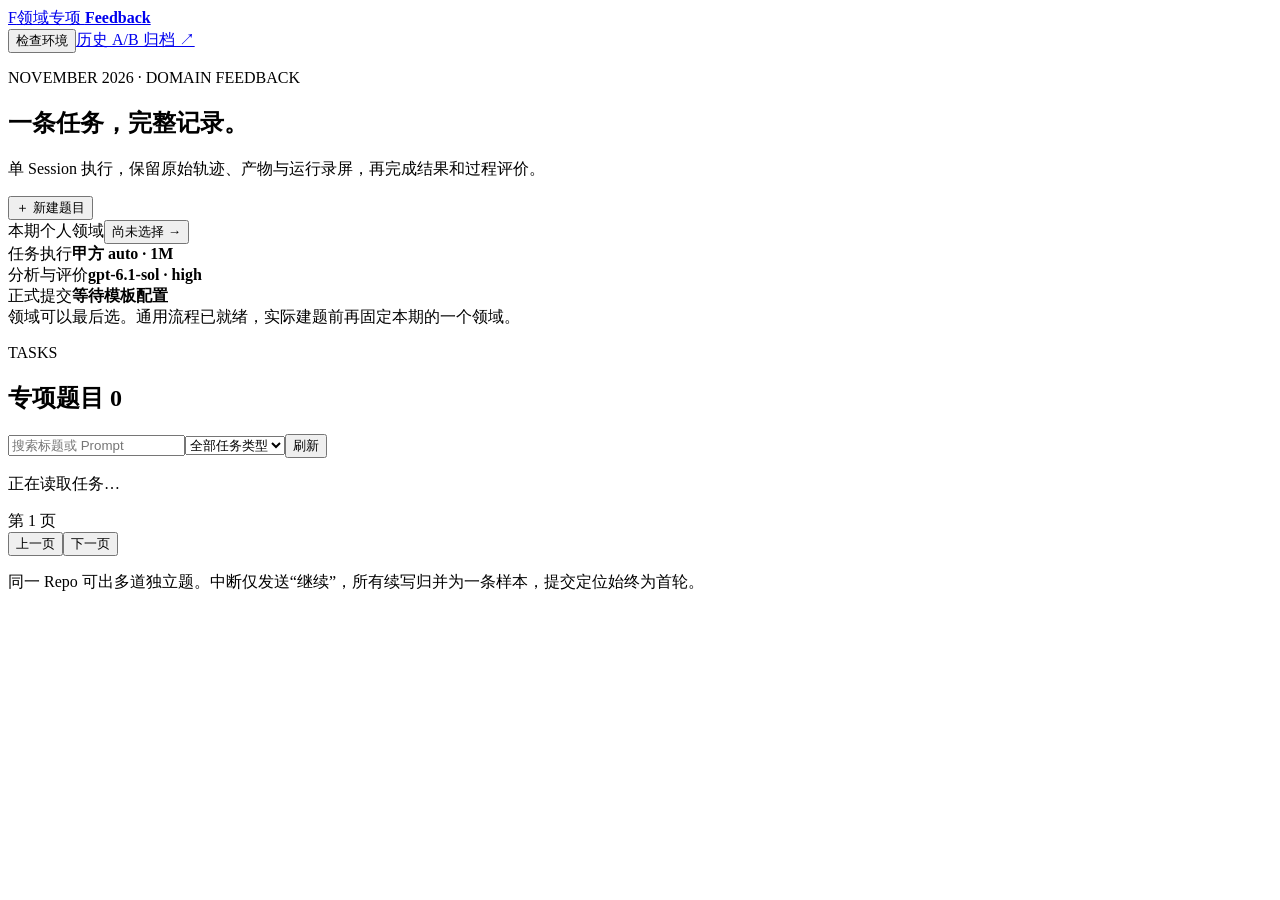
==== static/feedback.html @ 532daa07 "Implement single-session November domain feedback workflow" ====
<!doctype html>
<html lang="zh-CN">
<head>
  <meta charset="utf-8"><meta name="viewport" content="width=device-width, initial-scale=1">
  <title>领域专项 Feedback</title><link rel="stylesheet" href="/feedback.css">
  <script src="/feedback.js" defer></script>
</head>
<body>
<header class="top"><a class="brand" href="/">F<span>领域专项 <b>Feedback</b></span></a><nav><button id="environment">检查环境</button><a href="/pairwise.html">历史 A/B 归档 ↗</a></nav></header>
<main>
  <section class="intro"><div><p class="eyebrow">NOVEMBER 2026 · DOMAIN FEEDBACK</p><h1>一条任务，完整记录。</h1><p class="muted">单 Session 执行，保留原始轨迹、产物与运行录屏，再完成结果和过程评价。</p></div><button class="primary" id="new-task">＋ 新建题目</button></section>
  <section class="rules"><div><span class="small">本期个人领域</span><button id="profile-open" class="profile">尚未选择 →</button></div><div><span class="small">任务执行</span><strong>甲方 auto · 1M</strong></div><div><span class="small">分析与评价</span><strong>gpt-6.1-sol · high</strong></div><div><span class="small">正式提交</span><strong class="amber">等待模板配置</strong></div></section>
  <div class="notice" id="domain-notice">领域可以最后选。通用流程已就绪，实际建题前再固定本期的一个领域。</div>
  <section class="panel task-panel"><div class="panel-head"><div><p class="eyebrow">TASKS</p><h2>专项题目 <span id="total" class="count">0</span></h2></div><div class="filters"><input id="search" placeholder="搜索标题或 Prompt" aria-label="搜索标题或 Prompt"><select id="type-filter" aria-label="按任务类型筛选"><option value="">全部任务类型</option></select><button id="refresh">刷新</button></div></div><div id="tasks" aria-live="polite"><p class="empty">正在读取任务…</p></div><footer class="pager"><span id="page-label">第 1 页</span><div><button id="prev">上一页</button><button id="next">下一页</button></div></footer></section>
  <p class="footnote">同一 Repo 可出多道独立题。中断仅发送“继续”，所有续写归并为一条样本，提交定位始终为首轮。</p>
</main>
<div id="toast" role="status" popover="manual" hidden></div>

<dialog id="profile-dialog"><form id="profile-form"><div class="dialog-head"><div><p class="eyebrow">PERSONAL DOMAIN</p><h2>选择本期领域</h2></div><button type="button" class="close" data-close>×</button></div><p class="muted">每人本期只能选择一个领域，选定后所有新题使用这一领域。</p><label>专项领域<select name="domain" required><option value="">请选择</option></select></label><label class="check"><input name="acknowledge" type="checkbox" required>我确认将此领域作为本期固定领域</label><div class="form-actions"><button type="button" data-close>稍后选择</button><button class="primary">固定本期领域</button></div></form></dialog>

<dialog id="task-dialog" class="wide"><form id="task-form"><div class="dialog-head"><div><p class="eyebrow">NEW TASK</p><h2>新建专项题目</h2></div><button type="button" class="close" data-close>×</button></div><div class="notice">题面在开始执行后固定。每个独立题目只发送一次原始 Prompt；附件可在开始前补充。</div><div class="form-grid"><label class="full">题目标题<input name="title" maxlength="200" required placeholder="用一句话概括具体工程任务"></label><label>本期领域<input id="task-domain" readonly></label><label>子方向<select name="subdirection" required></select></label><label>任务类型<select name="task_type" required></select></label><label>任务难度<select name="difficulty" required></select></label><label>语言 / 框架<input name="languages" required placeholder="例如 Python / FastAPI"></label><label>环境可复现等级 · 选填<select name="reproducibility"><option value="">暂不填写</option></select></label><label class="full">初始环境快照<input name="initial_snapshot" type="url" required placeholder="https://github.com/owner/repo/commit/完整40位SHA"><span class="hint">使用有权限读取和推送的 GitHub 仓库，保留初始提交；同一仓库可出多道题。</span></label><label class="full">User Prompt 原文<textarea name="prompt" rows="10" required placeholder="保留要发送给模型的完整题面，含必要的验收要求。"></textarea><span class="hint">附件在容器中的路径为 /tmp/feedback-inputs/文件名，需要引用时请写入原始题面。</span></label><label class="full">题面附件 · 选填<input id="task-files" type="file" multiple><span class="hint">每份最多 20 MB，每题最多 10 份。保存题目不会自动启动模型。</span></label></div><div class="form-actions"><button type="button" data-close>取消</button><button class="primary">保存题目</button></div></form></dialog>

<dialog id="detail-dialog" class="wide detail"><div class="dialog-head"><div><p class="eyebrow">TASK DETAIL</p><h2 id="detail-title"></h2></div><button type="button" class="close" data-close>×</button></div><div id="task-metadata"></div><details><summary>原始题面与附件</summary><pre id="original-prompt"></pre><div id="attachments"></div><label id="attachment-label">开始前补充附件<input id="attachment-file" type="file"></label></details><div class="section-heading"><h3>Session 与证据</h3><select id="run-select" aria-label="选择独立执行记录"></select></div><div id="run-empty" class="notice" hidden>题目已保存。开始执行后，系统只创建一个 Session。</div><div id="run-live"></div><div id="run-controls" class="actions"></div><label id="reason-label" hidden>中断情况<textarea id="interruption-reason" rows="2" placeholder="仅用于登记实际自行中断的情况，不会作为新指令发给模型。"></textarea></label><div id="evidence"></div><section id="review-section" hidden><div class="section-heading"><h3>分析与复核</h3><span class="tag">gpt-6.1-sol · high</span></div><p id="analysis-status" class="muted"></p><div class="actions"><button id="analyze" class="primary" type="button">分析全部轨迹与产物</button><a id="analysis-download" target="_blank" rel="noopener">查看分析原文 ↗</a></div><details id="citations"><summary>分析证据引用</summary><div id="citation-list"></div></details><form id="review-form"><div class="form-grid"><label>交付完整性<select name="delivery_score"><option value="">待评价</option><option value="1">1 · 完全失败</option><option value="2">2 · 主要需求未达成</option><option value="3">3 · 核心可跑，需人工修正</option><option value="4">4 · 主要需求达成</option><option value="5">5 · 完整交付并验证</option></select></label><div></div><label class="full">结果反馈<textarea name="result_feedback" rows="4" placeholder="实际达成了什么，缺失了什么；引用相关代码或运行输出。"></textarea></label><label class="full">过程反馈<textarea name="process_feedback" rows="4" placeholder="模型如何执行、验证和处理问题；测试应聚焦题目相关场景。"></textarea></label><label class="full">其他问题<textarea name="other_issues" rows="3" placeholder="发生中断时须说明，评价覆盖全部续写。"></textarea></label><label class="full">备注<textarea name="notes" rows="2"></textarea></label><label>轨迹外部链接 · 可后补<input name="trace_url" type="url" placeholder="https://…"></label><label>录屏外部链接 · 可后补<input name="recording_url" type="url" placeholder="https://…"></label></div><label class="check"><input name="recording_confirmed" type="checkbox">我已实际播放录屏，确认完整展示当前最终产物的真实运行，包括失败情况。</label><div class="form-actions"><button type="button" id="save-draft">保存草稿</button><button class="primary" id="confirm-review">确认复核</button></div></form><div id="preflight" class="notice"></div><div class="actions"><button id="preflight-button">重新核验证据</button><button id="export-xlsx">导出本地 Excel</button><button id="export-json">导出本地 JSON</button><button disabled title="等待本期正式模板、提交入口与鉴权配置">正式提交 · 待配置</button></div><p class="hint">导出保留首轮定位和原文。本地证据文件标记不能作为评测方可下载的外部链接；正式提交前仍需按本期模板核对。</p></section><details id="events-panel" hidden><summary>执行记录</summary><div id="events"></div></details></dialog>
<dialog id="environment-dialog" class="wide"><div class="dialog-head"><h2>环境检查</h2><button class="close" data-close>×</button></div><p class="muted">实际任务使用甲方模型与 Key，分析使用独立的 Codex 认证。检查结果不代表已跑通专项任务。</p><pre id="environment-result">正在检查…</pre></dialog>
</body>
</html>
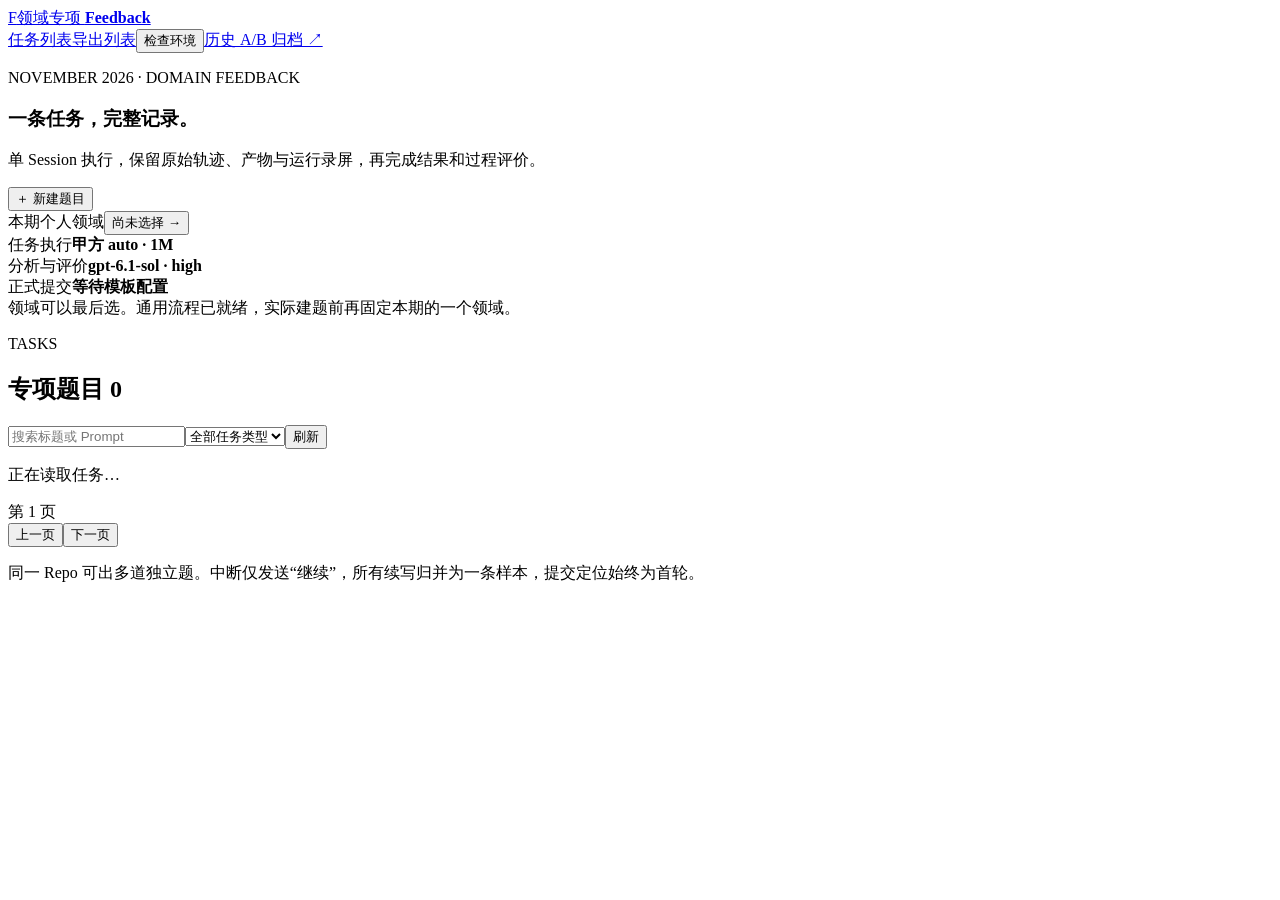
==== commit 5b8298a8: "Add paginated feedback export list and batch selection" ====
--- a/static/feedback.html
+++ b/static/feedback.html
@@ -6,13 +6,23 @@
   <script src="/feedback.js" defer></script>
 </head>
 <body>
-<header class="top"><a class="brand" href="/">F<span>领域专项 <b>Feedback</b></span></a><nav><button id="environment">检查环境</button><a href="/pairwise.html">历史 A/B 归档 ↗</a></nav></header>
+<header class="top"><a class="brand" href="/">F<span>领域专项 <b>Feedback</b></span></a><nav><a id="nav-tasks" href="#tasks">任务列表</a><a id="nav-exports" href="#exports">导出列表</a><button id="environment">检查环境</button><a href="/pairwise.html">历史 A/B 归档 ↗</a></nav></header>
 <main>
+<section id="task-view">
   <section class="intro"><div><p class="eyebrow">NOVEMBER 2026 · DOMAIN FEEDBACK</p><h1>一条任务，完整记录。</h1><p class="muted">单 Session 执行，保留原始轨迹、产物与运行录屏，再完成结果和过程评价。</p></div><button class="primary" id="new-task">＋ 新建题目</button></section>
   <section class="rules"><div><span class="small">本期个人领域</span><button id="profile-open" class="profile">尚未选择 →</button></div><div><span class="small">任务执行</span><strong>甲方 auto · 1M</strong></div><div><span class="small">分析与评价</span><strong>gpt-6.1-sol · high</strong></div><div><span class="small">正式提交</span><strong class="amber">等待模板配置</strong></div></section>
   <div class="notice" id="domain-notice">领域可以最后选。通用流程已就绪，实际建题前再固定本期的一个领域。</div>
   <section class="panel task-panel"><div class="panel-head"><div><p class="eyebrow">TASKS</p><h2>专项题目 <span id="total" class="count">0</span></h2></div><div class="filters"><input id="search" placeholder="搜索标题或 Prompt" aria-label="搜索标题或 Prompt"><select id="type-filter" aria-label="按任务类型筛选"><option value="">全部任务类型</option></select><button id="refresh">刷新</button></div></div><div id="tasks" aria-live="polite"><p class="empty">正在读取任务…</p></div><footer class="pager"><span id="page-label">第 1 页</span><div><button id="prev">上一页</button><button id="next">下一页</button></div></footer></section>
   <p class="footnote">同一 Repo 可出多道独立题。中断仅发送“继续”，所有续写归并为一条样本，提交定位始终为首轮。</p>
+</section>
+<section id="export-view" hidden>
+  <section class="intro"><div><p class="eyebrow">EXPORTS · SINGLE SESSION</p><h1>导出列表</h1><p class="muted">集中核对已归档的执行，补齐证据与评价后，批量导出本期专项数据。</p></div><a href="#tasks">← 返回任务列表</a></section>
+  <div class="export-summary" aria-live="polite"><span>已归档 <strong id="export-candidates">0</strong></span><span>可导出 <strong id="export-ready">0</strong></span><span>待补齐 <strong id="export-pending">0</strong></span></div>
+  <div class="export-toolbar"><div><strong id="export-selected">已选 0 条</strong><span class="hint">支持跨页勾选，最多 200 条</span></div><div class="actions"><button id="export-clear" disabled>清空选择</button><button id="export-check" disabled>核验所选</button><button id="export-batch-json" disabled>导出 JSON</button><button id="export-batch-xlsx" class="primary" disabled>导出 Excel</button></div></div>
+  <div id="export-check-result" class="notice" role="status" hidden></div>
+  <section class="panel"><div class="panel-head"><h2>已归档执行 <span id="export-total" class="count">0</span></h2><div class="filters"><input id="export-search" placeholder="搜索题面、仓库或首轮 ID" aria-label="搜索导出记录"><select id="export-type" aria-label="导出任务类型"><option value="">全部任务类型</option></select><select id="export-readiness" aria-label="导出资料状态"><option value="all">全部已归档</option><option value="ready">仅可导出</option><option value="pending">仅待补齐</option></select><button id="export-refresh">刷新</button></div></div><div class="export-table-scroll"><table class="export-table"><thead><tr><th><input id="export-select-page" type="checkbox" aria-label="勾选本页可导出记录"></th><th>题目 / 分类</th><th>首轮提交定位</th><th>证据 / 评价</th><th>导出状态</th><th>操作</th></tr></thead><tbody id="export-rows"><tr><td colspan="6" class="empty">正在读取归档记录…</td></tr></tbody></table></div><footer class="pager"><span id="export-page">第 1 页</span><div><button id="export-prev">上一页</button><button id="export-next">下一页</button></div></footer></section>
+  <p class="footnote">每个原始任务及其续写只占一行，提交定位仍为首轮。导出时会重新核验完整证据；正式提交等待本期模板与地址。</p>
+</section>
 </main>
 <div id="toast" role="status" popover="manual" hidden></div>
 
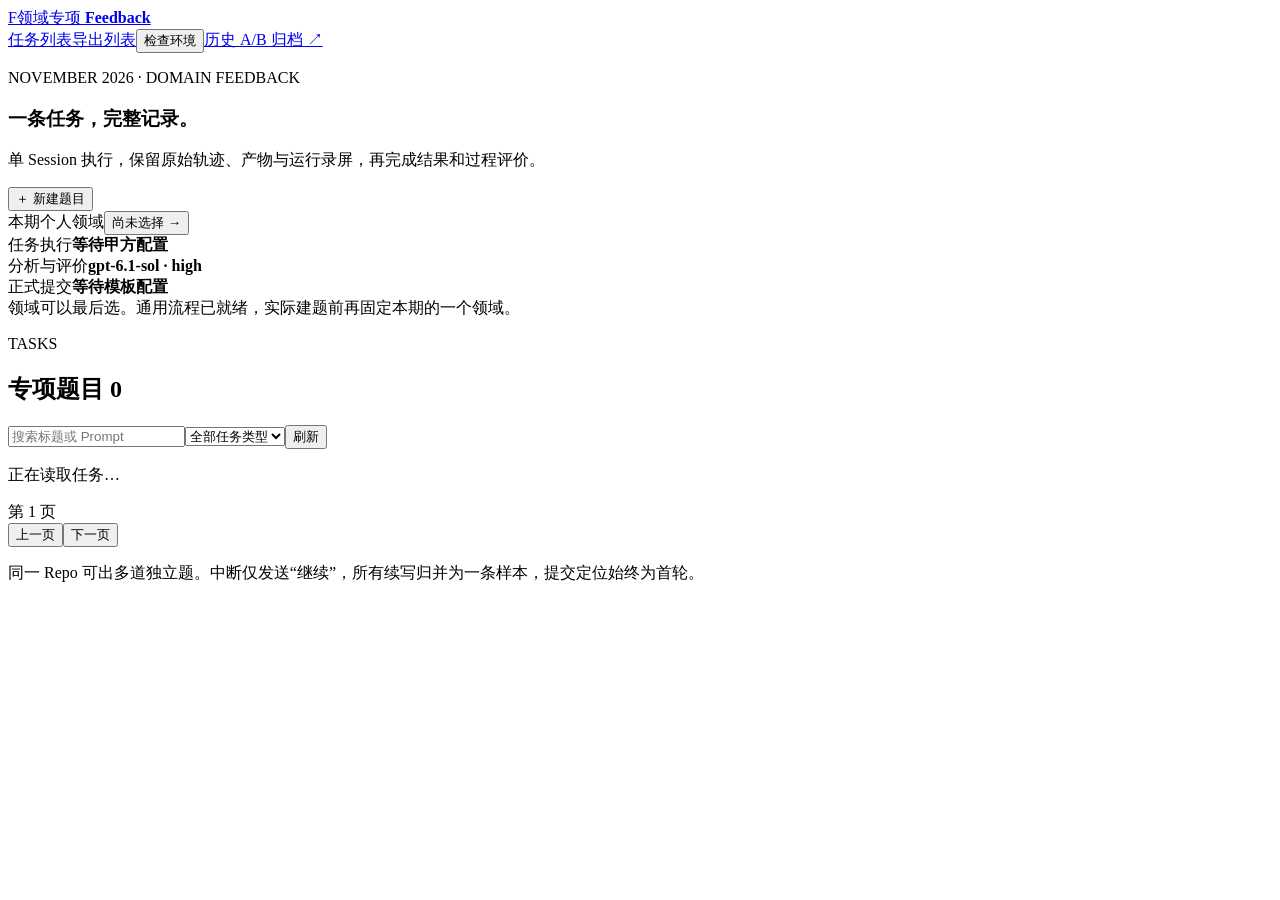
==== commit 9d3eb119: "Align November Docker and require dedicated vendor configuration" ====
--- a/static/feedback.html
+++ b/static/feedback.html
@@ -10,7 +10,8 @@
 <main>
 <section id="task-view">
   <section class="intro"><div><p class="eyebrow">NOVEMBER 2026 · DOMAIN FEEDBACK</p><h1>一条任务，完整记录。</h1><p class="muted">单 Session 执行，保留原始轨迹、产物与运行录屏，再完成结果和过程评价。</p></div><button class="primary" id="new-task">＋ 新建题目</button></section>
-  <section class="rules"><div><span class="small">本期个人领域</span><button id="profile-open" class="profile">尚未选择 →</button></div><div><span class="small">任务执行</span><strong>甲方 auto · 1M</strong></div><div><span class="small">分析与评价</span><strong>gpt-6.1-sol · high</strong></div><div><span class="small">正式提交</span><strong class="amber">等待模板配置</strong></div></section>
+  <section class="rules"><div><span class="small">本期个人领域</span><button id="profile-open" class="profile">尚未选择 →</button></div><div><span class="small">任务执行</span><strong id="execution-state">等待甲方配置</strong></div><div><span class="small">分析与评价</span><strong>gpt-6.1-sol · high</strong></div><div><span class="small">正式提交</span><strong class="amber">等待模板配置</strong></div></section>
+  <div class="notice" id="execution-notice" hidden></div>
   <div class="notice" id="domain-notice">领域可以最后选。通用流程已就绪，实际建题前再固定本期的一个领域。</div>
   <section class="panel task-panel"><div class="panel-head"><div><p class="eyebrow">TASKS</p><h2>专项题目 <span id="total" class="count">0</span></h2></div><div class="filters"><input id="search" placeholder="搜索标题或 Prompt" aria-label="搜索标题或 Prompt"><select id="type-filter" aria-label="按任务类型筛选"><option value="">全部任务类型</option></select><button id="refresh">刷新</button></div></div><div id="tasks" aria-live="polite"><p class="empty">正在读取任务…</p></div><footer class="pager"><span id="page-label">第 1 页</span><div><button id="prev">上一页</button><button id="next">下一页</button></div></footer></section>
   <p class="footnote">同一 Repo 可出多道独立题。中断仅发送“继续”，所有续写归并为一条样本，提交定位始终为首轮。</p>
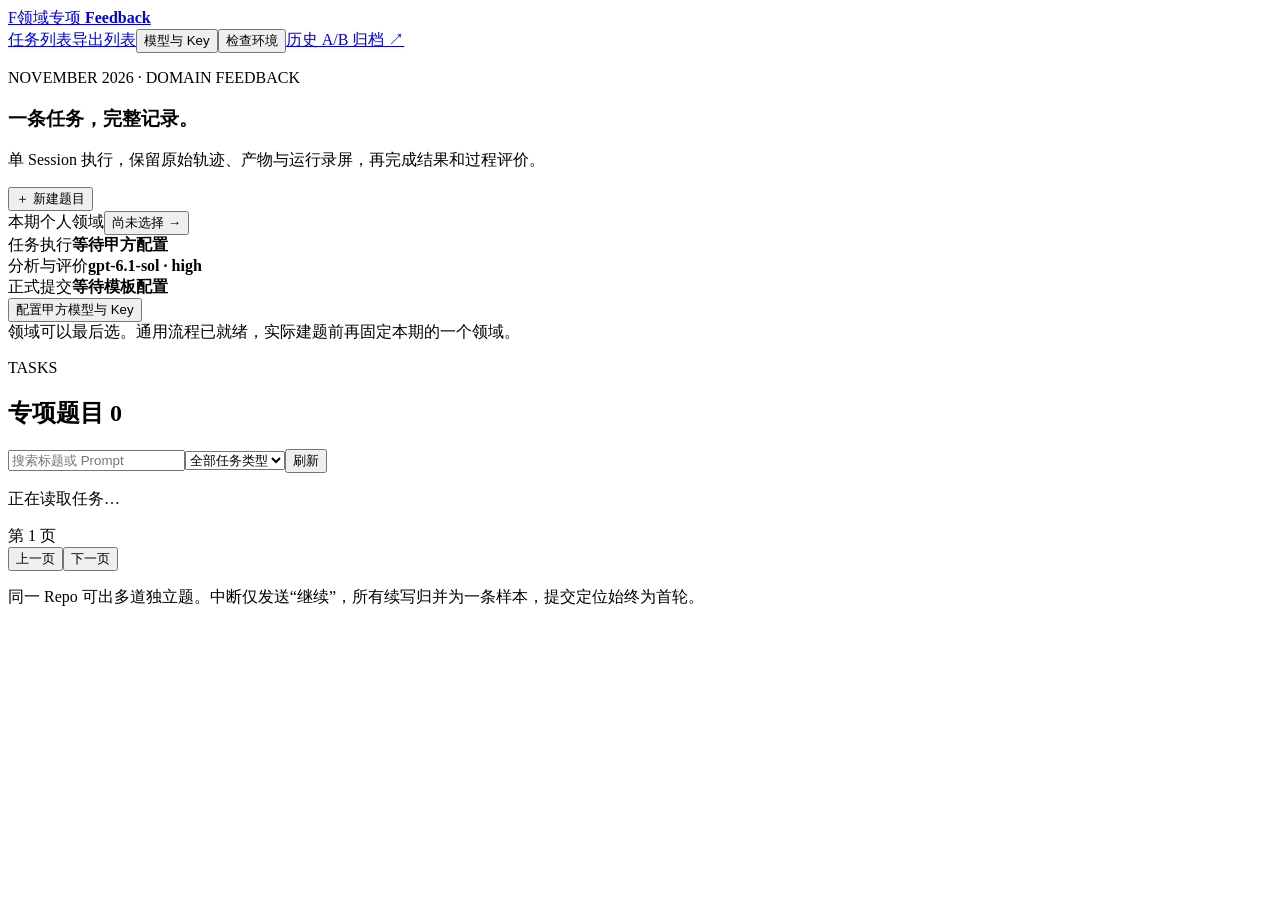
==== commit 0f95c59a: "Add private local vendor Key configuration UI" ====
--- a/static/feedback.html
+++ b/static/feedback.html
@@ -6,12 +6,12 @@
   <script src="/feedback.js" defer></script>
 </head>
 <body>
-<header class="top"><a class="brand" href="/">F<span>领域专项 <b>Feedback</b></span></a><nav><a id="nav-tasks" href="#tasks">任务列表</a><a id="nav-exports" href="#exports">导出列表</a><button id="environment">检查环境</button><a href="/pairwise.html">历史 A/B 归档 ↗</a></nav></header>
+<header class="top"><a class="brand" href="/">F<span>领域专项 <b>Feedback</b></span></a><nav><a id="nav-tasks" href="#tasks">任务列表</a><a id="nav-exports" href="#exports">导出列表</a><button id="vendor-config">模型与 Key</button><button id="environment">检查环境</button><a href="/pairwise.html">历史 A/B 归档 ↗</a></nav></header>
 <main>
 <section id="task-view">
   <section class="intro"><div><p class="eyebrow">NOVEMBER 2026 · DOMAIN FEEDBACK</p><h1>一条任务，完整记录。</h1><p class="muted">单 Session 执行，保留原始轨迹、产物与运行录屏，再完成结果和过程评价。</p></div><button class="primary" id="new-task">＋ 新建题目</button></section>
   <section class="rules"><div><span class="small">本期个人领域</span><button id="profile-open" class="profile">尚未选择 →</button></div><div><span class="small">任务执行</span><strong id="execution-state">等待甲方配置</strong></div><div><span class="small">分析与评价</span><strong>gpt-6.1-sol · high</strong></div><div><span class="small">正式提交</span><strong class="amber">等待模板配置</strong></div></section>
-  <div class="notice" id="execution-notice" hidden></div>
+  <div class="notice" id="execution-notice" hidden></div><div class="actions" id="execution-config-actions"><button id="vendor-config-inline">配置甲方模型与 Key</button></div>
   <div class="notice" id="domain-notice">领域可以最后选。通用流程已就绪，实际建题前再固定本期的一个领域。</div>
   <section class="panel task-panel"><div class="panel-head"><div><p class="eyebrow">TASKS</p><h2>专项题目 <span id="total" class="count">0</span></h2></div><div class="filters"><input id="search" placeholder="搜索标题或 Prompt" aria-label="搜索标题或 Prompt"><select id="type-filter" aria-label="按任务类型筛选"><option value="">全部任务类型</option></select><button id="refresh">刷新</button></div></div><div id="tasks" aria-live="polite"><p class="empty">正在读取任务…</p></div><footer class="pager"><span id="page-label">第 1 页</span><div><button id="prev">上一页</button><button id="next">下一页</button></div></footer></section>
   <p class="footnote">同一 Repo 可出多道独立题。中断仅发送“继续”，所有续写归并为一条样本，提交定位始终为首轮。</p>
@@ -32,6 +32,7 @@
 <dialog id="task-dialog" class="wide"><form id="task-form"><div class="dialog-head"><div><p class="eyebrow">NEW TASK</p><h2>新建专项题目</h2></div><button type="button" class="close" data-close>×</button></div><div class="notice">题面在开始执行后固定。每个独立题目只发送一次原始 Prompt；附件可在开始前补充。</div><div class="form-grid"><label class="full">题目标题<input name="title" maxlength="200" required placeholder="用一句话概括具体工程任务"></label><label>本期领域<input id="task-domain" readonly></label><label>子方向<select name="subdirection" required></select></label><label>任务类型<select name="task_type" required></select></label><label>任务难度<select name="difficulty" required></select></label><label>语言 / 框架<input name="languages" required placeholder="例如 Python / FastAPI"></label><label>环境可复现等级 · 选填<select name="reproducibility"><option value="">暂不填写</option></select></label><label class="full">初始环境快照<input name="initial_snapshot" type="url" required placeholder="https://github.com/owner/repo/commit/完整40位SHA"><span class="hint">使用有权限读取和推送的 GitHub 仓库，保留初始提交；同一仓库可出多道题。</span></label><label class="full">User Prompt 原文<textarea name="prompt" rows="10" required placeholder="保留要发送给模型的完整题面，含必要的验收要求。"></textarea><span class="hint">附件在容器中的路径为 /tmp/feedback-inputs/文件名，需要引用时请写入原始题面。</span></label><label class="full">题面附件 · 选填<input id="task-files" type="file" multiple><span class="hint">每份最多 20 MB，每题最多 10 份。保存题目不会自动启动模型。</span></label></div><div class="form-actions"><button type="button" data-close>取消</button><button class="primary">保存题目</button></div></form></dialog>
 
 <dialog id="detail-dialog" class="wide detail"><div class="dialog-head"><div><p class="eyebrow">TASK DETAIL</p><h2 id="detail-title"></h2></div><button type="button" class="close" data-close>×</button></div><div id="task-metadata"></div><details><summary>原始题面与附件</summary><pre id="original-prompt"></pre><div id="attachments"></div><label id="attachment-label">开始前补充附件<input id="attachment-file" type="file"></label></details><div class="section-heading"><h3>Session 与证据</h3><select id="run-select" aria-label="选择独立执行记录"></select></div><div id="run-empty" class="notice" hidden>题目已保存。开始执行后，系统只创建一个 Session。</div><div id="run-live"></div><div id="run-controls" class="actions"></div><label id="reason-label" hidden>中断情况<textarea id="interruption-reason" rows="2" placeholder="仅用于登记实际自行中断的情况，不会作为新指令发给模型。"></textarea></label><div id="evidence"></div><section id="review-section" hidden><div class="section-heading"><h3>分析与复核</h3><span class="tag">gpt-6.1-sol · high</span></div><p id="analysis-status" class="muted"></p><div class="actions"><button id="analyze" class="primary" type="button">分析全部轨迹与产物</button><a id="analysis-download" target="_blank" rel="noopener">查看分析原文 ↗</a></div><details id="citations"><summary>分析证据引用</summary><div id="citation-list"></div></details><form id="review-form"><div class="form-grid"><label>交付完整性<select name="delivery_score"><option value="">待评价</option><option value="1">1 · 完全失败</option><option value="2">2 · 主要需求未达成</option><option value="3">3 · 核心可跑，需人工修正</option><option value="4">4 · 主要需求达成</option><option value="5">5 · 完整交付并验证</option></select></label><div></div><label class="full">结果反馈<textarea name="result_feedback" rows="4" placeholder="实际达成了什么，缺失了什么；引用相关代码或运行输出。"></textarea></label><label class="full">过程反馈<textarea name="process_feedback" rows="4" placeholder="模型如何执行、验证和处理问题；测试应聚焦题目相关场景。"></textarea></label><label class="full">其他问题<textarea name="other_issues" rows="3" placeholder="发生中断时须说明，评价覆盖全部续写。"></textarea></label><label class="full">备注<textarea name="notes" rows="2"></textarea></label><label>轨迹外部链接 · 可后补<input name="trace_url" type="url" placeholder="https://…"></label><label>录屏外部链接 · 可后补<input name="recording_url" type="url" placeholder="https://…"></label></div><label class="check"><input name="recording_confirmed" type="checkbox">我已实际播放录屏，确认完整展示当前最终产物的真实运行，包括失败情况。</label><div class="form-actions"><button type="button" id="save-draft">保存草稿</button><button class="primary" id="confirm-review">确认复核</button></div></form><div id="preflight" class="notice"></div><div class="actions"><button id="preflight-button">重新核验证据</button><button id="export-xlsx">导出本地 Excel</button><button id="export-json">导出本地 JSON</button><button disabled title="等待本期正式模板、提交入口与鉴权配置">正式提交 · 待配置</button></div><p class="hint">导出保留首轮定位和原文。本地证据文件标记不能作为评测方可下载的外部链接；正式提交前仍需按本期模板核对。</p></section><details id="events-panel" hidden><summary>执行记录</summary><div id="events"></div></details></dialog>
+<dialog id="vendor-dialog"><form id="vendor-form" autocomplete="off"><div class="dialog-head"><div><p class="eyebrow">LOCAL VENDOR CONFIGURATION</p><h2>甲方模型与 Key</h2></div><button type="button" class="close" data-close>×</button></div><p class="muted">从甲方发来的消息或发放平台复制完整 Key，只粘贴密钥本身。保存不会调用模型。</p><label>甲方执行模型<input name="model" value="auto_model/urm" readonly></label><label style="margin-top:18px">甲方 Key<input name="api_key" type="password" autocomplete="off" spellcheck="false" autocapitalize="off" maxlength="4096" placeholder="粘贴甲方提供的完整 Key"></label><p id="vendor-key-status" class="hint" style="margin-top:8px"></p><div class="notice">保存到本机专用配置，仅当前系统用户可读写，不写入 Git。已保存的 Key 不会回显，也不会放入浏览器草稿。</div><div class="form-actions"><button type="button" data-close>取消</button><button class="primary">保存甲方配置</button></div></form></dialog>
 <dialog id="environment-dialog" class="wide"><div class="dialog-head"><h2>环境检查</h2><button class="close" data-close>×</button></div><p class="muted">实际任务使用甲方模型与 Key，分析使用独立的 Codex 认证。检查结果不代表已跑通专项任务。</p><pre id="environment-result">正在检查…</pre></dialog>
 </body>
 </html>
